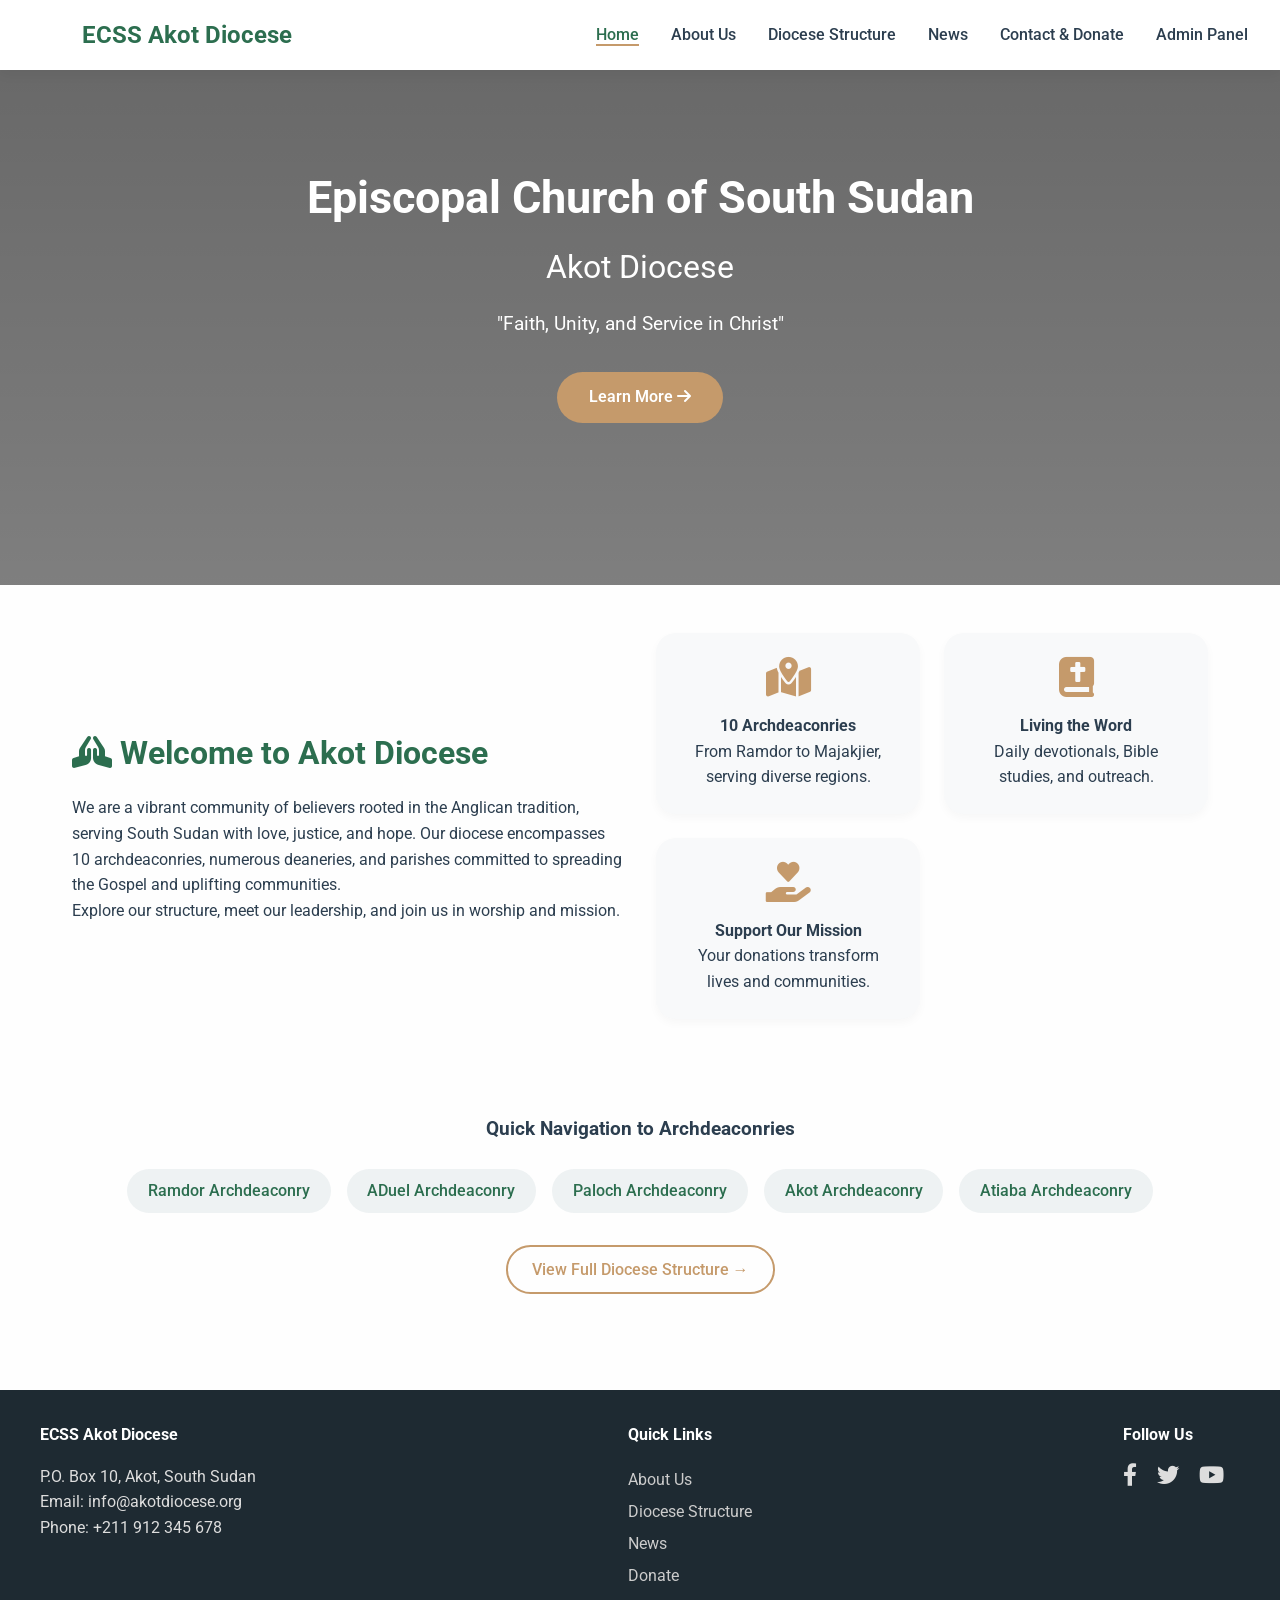
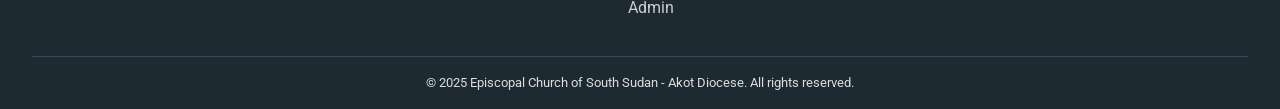
==== index.html @ 91377b18 "Add files via upload" ====
<!DOCTYPE html>
<html lang="en">
<head>
  <meta charset="UTF-8">
  <meta name="viewport" content="width=device-width, initial-scale=1.0">
  <title>ECSS Akot Diocese - Home</title>
  <link href="https://fonts.googleapis.com/css2?family=Roboto:wght@300;400;500;700&display=swap" rel="stylesheet">
  <link rel="stylesheet" href="style.css">
  <link rel="stylesheet" href="https://cdnjs.cloudflare.com/ajax/libs/font-awesome/6.0.0-beta3/css/all.min.css">
</head>
<body>
  <header>
    <nav class="navbar">
      <div class="logo">
        <img class="img-logo" src="images/Akot Diocese logo design.png" alt=""> ECSS Akot Diocese
      </div>
      <ul class="nav-links" id="navLinks">
        <li><a href="index.html" class="active">Home</a></li>
        <li><a href="about.html">About Us</a></li>
        <li><a href="structure.html">Diocese Structure</a></li>
        <li><a href="news.html">News</a></li>
        <li><a href="contact.html">Contact & Donate</a></li>
        <li><a href="admin.html">Admin Panel</a></li>
      </ul>
      <div class="burger" id="burger">
        <i class="fas fa-bars"></i>
      </div>
    </nav>
  </header>

  <main>
    <section class="hero">
      <div class="hero-overlay"></div>
      <div class="hero-content">
        <h1>Episcopal Church of South Sudan</h1>
        <h2>Akot Diocese</h2>
        <p>"Faith, Unity, and Service in Christ"</p>
        <a href="about.html" class="btn-primary">Learn More <i class="fas fa-arrow-right"></i></a>
      </div>
    </section>

    <section class="container welcome-section">
      <div class="welcome-text">
        <h3><i class="fas fa-hands-praying"></i> Welcome to Akot Diocese</h3>
        <p>We are a vibrant community of believers rooted in the Anglican tradition, 
          serving South Sudan with love, justice, and hope. Our diocese encompasses 10 
          archdeaconries, numerous deaneries, and parishes committed to spreading the Gospel and 
          uplifting communities.</p>
        <p>Explore our structure, meet our leadership, and join us in worship and mission.</p>
      </div>
      <div class="highlights-grid">
        <div class="highlight-card">
          <i class="fas fa-map-marked-alt"></i>
          <h4>10 Archdeaconries</h4>
          <p>From Ramdor to Majakjier, serving diverse regions.</p>
        </div>
        <div class="highlight-card">
          <i class="fas fa-bible"></i>
          <h4>Living the Word</h4>
          <p>Daily devotionals, Bible studies, and outreach.</p>
        </div>
        <div class="highlight-card">
          <i class="fas fa-hand-holding-heart"></i>
          <h4>Support Our Mission</h4>
          <p>Your donations transform lives and communities.</p>
        </div>
      </div>
    </section>

    <section class="container quick-nav">
      <h3>Quick Navigation to Archdeaconries</h3>
      <div class="arch-cards">
        <a href="archdeaconry.html?name=Ramdor" class="arch-link">Ramdor Archdeaconry</a>
        <a href="archdeaconry.html?name=ADual" class="arch-link">ADuel Archdeaconry</a>
        <a href="archdeaconry.html?name=Paloch" class="arch-link">Paloch Archdeaconry</a>
        <a href="archdeaconry.html?name=Akot" class="arch-link">Akot Archdeaconry</a>
        <a href="archdeaconry.html?name=Atiaba" class="arch-link">Atiaba Archdeaconry</a>
      </div>
      <div class="view-all">
        <a href="structure.html" class="btn-outline">View Full Diocese Structure →</a>
      </div>
    </section>
  </main>

  <footer>
    <div class="footer-content">
      <div class="footer-col">
        <h4>ECSS Akot Diocese</h4>
        <p>P.O. Box 10, Akot, South Sudan<br>Email: info@akotdiocese.org<br>Phone: +211 912 345 678</p>
      </div>
      <div class="footer-col">
        <h4>Quick Links</h4>
        <ul>
          <li><a href="about.html">About Us</a></li>
          <li><a href="structure.html">Diocese Structure</a></li>
          <li><a href="news.html">News</a></li>
          <li><a href="contact.html">Donate</a></li>
          <li><a href="admin.html">Admin</a></li>
        </ul>
      </div>
      <div class="footer-col">
        <h4>Follow Us</h4>
        <div class="social-icons">
          <i class="fab fa-facebook-f"></i>
          <i class="fab fa-twitter"></i>
          <i class="fab fa-youtube"></i>
        </div>
      </div>
    </div>
    <div class="footer-bottom">
      <p>&copy; 2025 Episcopal Church of South Sudan - Akot Diocese. All rights reserved.</p>
    </div>
  </footer>

  <script src="script.js"></script>
</body>
</html>
---- style.css ----
* {
  margin: 0;
  padding: 0;
  box-sizing: border-box;
}

body {
  font-family: 'Roboto', Arial, sans-serif;
  background-color: #fefefe;
  color: #2c3e4f;
  line-height: 1.6;
}
.background-image {
  background-repeat: no-repeat;
  background-size: cover;
  background-position: center;
  min-height: 65vh;
  display: flex;
  align-items: center;
  justify-content: center;
  margin-top: 40px;
}
/* Navbar */
.navbar {
  display: flex;
  justify-content: space-between;
  align-items: center;
  background: #ffffff;
  padding: 1rem 2rem;
  box-shadow: 0 4px 12px rgba(0,0,0,0.05);
  position: fixed;
  top: 0;
  right: 0;
  left: 0;
  z-index: 100;
}

.logo {
  font-size: 1.5rem;
  font-weight: 700;
  color: #2c6e4f;
}
.img-logo{
  width: 50px;
  margin-bottom: 0;

}

.logo {
  display: flex;
  justify-content: center;
  align-items: center;
  margin-right: 8px;
  margin-bottom: 0;
}

.nav-links {
  display: flex;
  list-style: none;
  gap: 2rem;
}

.nav-links a {
  text-decoration: none;
  color: #2c3e4f;
  font-weight: 500;
  transition: 0.3s;
}

.nav-links a:hover, .nav-links a.active {
  color: #2c6e4f;
  border-bottom: 2px solid #c59a6b;
}

.burger {
  display: none;
  font-size: 1.8rem;
  cursor: pointer;
}

/* Hero */
.hero {
  background: linear-gradient(rgba(0,0,0,0.6), rgba(0,0,0,0.5)), url('images/Prayer.jpg') center/cover no-repeat;
  min-height: 65vh;
  display: flex;
  align-items: center;
  justify-content: center;
  text-align: center;
  color: white;
  position: relative;
}

.hero-content h1 {
  font-size: 2.8rem;
  margin-bottom: 0.5rem;
}

.hero-content h2 {
  font-size: 2rem;
  font-weight: 400;
  margin-bottom: 1rem;
}

.hero-content p {
  font-size: 1.2rem;
  margin-bottom: 2rem;
}

.btn-primary {
  background: #c59a6b;
  color: white;
  padding: 0.8rem 2rem;
  border-radius: 40px;
  text-decoration: none;
  font-weight: 600;
  transition: 0.3s;
  display: inline-block;
}

.btn-primary:hover {
  background: #2c6e4f;
  transform: translateY(-3px);
}

.btn-outline {
  border: 2px solid #c59a6b;
  background: transparent;
  padding: 0.6rem 1.5rem;
  border-radius: 40px;
  text-decoration: none;
  color: #c59a6b;
  font-weight: 500;
  transition: 0.3s;
  display: inline-block;
  cursor: pointer;
}

.btn-outline:hover {
  background: #c59a6b;
  color: white;
}

/* Container */
.container {
  max-width: 1200px;
  margin: 0 auto;
  padding: 3rem 2rem;
}

.subtitle {
  color: #666;
  margin-bottom: 2rem;
  text-align: center;
}

/* Welcome Section */
.welcome-section {
  display: grid;
  grid-template-columns: 1fr 1fr;
  gap: 2rem;
  align-items: center;
}

.welcome-text h3 {
  font-size: 2rem;
  margin-bottom: 1rem;
  color: #2c6e4f;
}

.highlights-grid {
  display: grid;
  grid-template-columns: repeat(auto-fit, minmax(200px,1fr));
  gap: 1.5rem;
}

.highlight-card {
  background: #f8f9fa;
  padding: 1.5rem;
  border-radius: 20px;
  text-align: center;
  transition: 0.2s;
  box-shadow: 0 4px 10px rgba(0,0,0,0.03);
}

.highlight-card i {
  font-size: 2.5rem;
  color: #c59a6b;
  margin-bottom: 1rem;
}

/* Quick Navigation */
.quick-nav h3 {
  text-align: center;
  margin-bottom: 1.5rem;
}

.arch-cards {
  display: flex;
  flex-wrap: wrap;
  gap: 1rem;
  justify-content: center;
}

.arch-link {
  background: #eef2f3;
  padding: 0.6rem 1.3rem;
  border-radius: 50px;
  text-decoration: none;
  color: #2c6e4f;
  font-weight: 500;
  transition: 0.2s;
}

.arch-link:hover {
  background: #c59a6b;
  color: white;
}

.view-all {
  text-align: center;
  margin-top: 2rem;
}

/* Structure Grid */
.structure-grid {
  display: grid;
  grid-template-columns: repeat(auto-fill, minmax(280px,1fr));
  gap: 2rem;
  margin-top: 2rem;
}

.card {
  background: white;
  border-radius: 20px;
  padding: 1.5rem;
  box-shadow: 0 8px 20px rgba(0,0,0,0.05);
  transition: transform 0.2s, box-shadow 0.2s;
  text-decoration: none;
  color: inherit;
  display: block;
}

.card:hover {
  transform: translateY(-5px);
  box-shadow: 0 15px 30px rgba(0,0,0,0.1);
}

.card h4 {
  font-size: 1.4rem;
  margin-bottom: 0.5rem;
  color: #2c6e4f;
}

.card i {
  margin-top: 1rem;
  color: #c59a6b;
}

/* About Page */
.about-section {
  margin-bottom: 3rem;
}

.about-section h2 {
  margin-bottom: 1.5rem;
  color: #2c6e4f;
  border-bottom: 2px solid #c59a6b;
  display: inline-block;
  padding-bottom: 0.5rem;
}

.bishop-card {
  display: flex;
  gap: 1.5rem;
  background: #f8f9fa;
  padding: 1.5rem;
  border-radius: 20px;
  margin-bottom: 1rem;
  align-items: center;
}

.bishop-card.current {
  background: #eef2f3;
  border-left: 4px solid #c59a6b;
}

.bishop-img {
  width: 100px;
  height: 100px;
  border-radius: 50%;
  object-fit: cover;
}

.leadership-grid {
  display: grid;
  grid-template-columns: repeat(auto-fit, minmax(200px,1fr));
  gap: 1.5rem;
  margin-top: 1rem;
}

.leader-card {
  text-align: center;
  padding: 1.5rem;
  background: #f8f9fa;
  border-radius: 20px;
}

.leader-card i {
  font-size: 2rem;
  color: #c59a6b;
  margin-bottom: 0.5rem;
}

/* Archdeaconry Detail */
.archdeaconry-detail, .parish-info {
  margin-top: 2rem;
}

.leadership-card {
  display: flex;
  gap: 2rem;
  background: #f8f9fa;
  padding: 2rem;
  border-radius: 20px;
  margin-bottom: 2rem;
  align-items: center;
}

.leader-img-large {
  width: 150px;
  height: 150px;
  border-radius: 50%;
  object-fit: cover;
}

.leadership-info h2 {
  margin-bottom: 1rem;
}

.leadership-row {
  display: flex;
  flex-wrap: wrap;
  gap: 1.5rem;
  margin-top: 1rem;
}

.leadership-row div {
  display: flex;
  align-items: center;
  gap: 0.5rem;
}

.theme-verse {
  display: grid;
  grid-template-columns: 1fr 1fr;
  gap: 2rem;
  margin: 2rem 0;
}

.theme-box, .verse-box {
  padding: 1.5rem;
  border-radius: 20px;
  text-align: center;
}

.theme-box {
  background: #eef2f3;
}

.verse-box {
  background: #f8f9fa;
  border-left: 4px solid #c59a6b;
}

.theme-box i, .verse-box i {
  font-size: 2rem;
  color: #c59a6b;
  margin-bottom: 1rem;
}

.breadcrumb {
  margin-bottom: 2rem;
}

.breadcrumb a {
  color: #c59a6b;
  text-decoration: none;
}

/* News Section */
.news-grid {
  display: grid;
  grid-template-columns: repeat(auto-fill, minmax(350px, 1fr));
  gap: 2rem;
  margin: 2rem 0;
}

.news-card {
  background: white;
  border-radius: 16px;
  overflow: hidden;
  box-shadow: 0 4px 12px rgba(0,0,0,0.08);
  transition: all 0.3s ease;
  position: relative;
}

.news-card img {
  width: 100%;
  height: 200px;
  object-fit: cover;
}

.news-content {
  padding: 1.5rem;
  position: relative;
}

.news-date {
  color: #c59a6b;
  font-size: 0.85rem;
  font-weight: 500;
}

.news-content h3 {
  margin: 0.5rem 0;
  color: #2c6e4f;
}

.news-hover-preview {
  max-height: 0;
  overflow: hidden;
  transition: max-height 0.4s ease;
  background: #f8f9fa;
  padding: 0 1rem;
  margin: 0.5rem 0;
  border-radius: 8px;
  color: #555;
  font-size: 0.9rem;
}

.hover-news:hover {
  transform: translateY(-5px);
  box-shadow: 0 12px 24px rgba(0,0,0,0.15);
}

.hover-news:hover .news-hover-preview {
  max-height: 100px;
  padding: 0.8rem 1rem;
}

.read-more {
  display: inline-block;
  margin-top: 1rem;
  color: #c59a6b;
  text-decoration: none;
  font-weight: 500;
}

.read-more:hover {
  text-decoration: underline;
}

.featured-news {
  margin-bottom: 3rem;
}

.newsletter-signup {
  background: linear-gradient(135deg, #2c6e4f, #1e4a35);
  color: white;
  padding: 3rem;
  border-radius: 20px;
  text-align: center;
  margin-top: 3rem;
}

.newsletter-signup h3 {
  margin-bottom: 0.5rem;
}

.newsletter-signup form {
  display: flex;
  gap: 1rem;
  justify-content: center;
  margin-top: 1.5rem;
}

.newsletter-signup input {
  padding: 0.8rem 1.5rem;
  border: none;
  border-radius: 40px;
  width: 300px;
  font-size: 1rem;
}

.newsletter-signup button {
  background: #c59a6b;
  color: white;
  border: none;
  padding: 0.8rem 2rem;
  border-radius: 40px;
  cursor: pointer;
  font-weight: 600;
}

/* Contact Page */
.contact-grid {
  display: grid;
  grid-template-columns: 1fr 2fr;
  gap: 2rem;
  margin-top: 2rem;
}

.contact-info {
  background: #f8f9fa;
  padding: 2rem;
  border-radius: 20px;
}

.contact-info h3 {
  color: #2c6e4f;
  margin: 1rem 0 0.5rem;
}

.contact-info h3:first-child {
  margin-top: 0;
}

.forms-container {
  display: grid;
  gap: 2rem;
grid-template-columns: 1fr 1fr;
}

.form-card {
  
  background: white;
  padding: 2rem;
  border-radius: 20px;
  box-shadow: 0 4px 12px rgba(0,0,0,0.08);
}

.form-card h3 {
  color: #2c6e4f;
  margin-bottom: 1.5rem;
}

.form-group {
  margin-bottom: 1rem;
}

.form-group label {
  display: block;
  margin-bottom: 0.4rem;
  font-weight: 500;
}

.form-group input, .form-group textarea, .form-group select {
  width: 100%;
  padding: 0.8rem;
  border: 1px solid #ddd;
  border-radius: 12px;
  font-family: inherit;
  font-size: 1rem;
}

.form-group input:focus, .form-group textarea:focus {
  outline: none;
  border-color: #c59a6b;
}

button {
  background: #2c6e4f;
  color: white;
  border: none;
  padding: 0.8rem 2rem;
  border-radius: 40px;
  font-weight: 600;
  cursor: pointer;
  transition: 0.2s;
}

button:hover {
  background: #1f4f38;
}

/* Admin Page */
.admin-actions {
  display: flex;
  gap: 1rem;
  justify-content: flex-end;
  margin-bottom: 2rem;
}

.admin-section {
  margin-bottom: 3rem;
}

.admin-section h2 {
  margin-bottom: 1rem;
  color: #2c6e4f;
}

.table-container {
  overflow-x: auto;
}

.admin-table {
  width: 100%;
  border-collapse: collapse;
  background: white;
  border-radius: 16px;
  overflow: hidden;
  box-shadow: 0 2px 8px rgba(0,0,0,0.05);
}

.admin-table th, .admin-table td {
  padding: 1rem;
  text-align: left;
  border-bottom: 1px solid #eee;
}

.admin-table th {
   background: #f8f9fa;
  font-weight: 600;
  color: #2c6e4f;
}

.admin-table tr:hover {
  background: #f8f9fa;
}

.no-data {
  text-align: center;
  color: #999;
  padding: 2rem;
}

.stats-grid {
  display: grid;
  grid-template-columns: repeat(auto-fit, minmax(200px, 1fr));
  gap: 1.5rem;
  margin-top: 1rem;
}

.stat-card {
  background: linear-gradient(135deg, #2c6e4f, #1e4a35);
  color: white;
  padding: 1.5rem;
  border-radius: 20px;
  text-align: center;
}

.stat-card i {
  font-size: 2rem;
  margin-bottom: 0.5rem;
}

.stat-card h3 {
  font-size: 2rem;
  margin: 0.5rem 0;
}

/* Footer */
footer {
  background: #1e2a32;
  color: #ddd;
  padding: 2rem 2rem 1rem;
  margin-top: 3rem;
}

.footer-content {
  display: flex;
  flex-wrap: wrap;
  justify-content: space-between;
  max-width: 1200px;
  margin: 0 auto;
  gap: 2rem;
}

.footer-col h4 {
  color: white;
  margin-bottom: 1rem;
}

.footer-col ul {
  list-style: none;
}

.footer-col a {
  color: #ccc;
  text-decoration: none;
  line-height: 2;
}

.footer-col a:hover {
  color: #c59a6b;
}

.social-icons i {
  font-size: 1.4rem;
  margin-right: 1rem;
  cursor: pointer;
  transition: 0.2s;
}

.social-icons i:hover {
  color: #c59a6b;
}

.footer-bottom {
  text-align: center;
  margin-top: 2rem;
  padding-top: 1rem;
  border-top: 1px solid #3a4a55;
  font-size: 0.8rem;
}

/* Responsive */
@media (max-width: 768px) {
  .nav-links {
    position: fixed;
    top: 70px;
    left: -100%;
    flex-direction: column;
    background: white;
    width: 100%;
    text-align: center;
    padding: 2rem;
    gap: 1.5rem;
    box-shadow: 0 10px 15px rgba(0,0,0,0.1);
    transition: 0.3s;
  }
  
  .nav-links.active {
    left: 0;
  }
  
  .burger {
    display: block;
  }
  
  .welcome-section {
    grid-template-columns: 1fr;
  }
  
  .hero-content h1 {
    font-size: 2rem;
  }
  
  .hero-content h2 {
    font-size: 1.5rem;
  }
  
  .contact-grid {
    grid-template-columns: 1fr;
  }
  
  .leadership-card {
    flex-direction: column;
    text-align: center;
  }
  
  .theme-verse {
    grid-template-columns: 1fr;
  }
  
  .newsletter-signup form {
    flex-direction: column;
    align-items: center;
  }
  
  .newsletter-signup input {
    width: 100%;
    max-width: 300px;
  }
  
  .structure-grid {
    grid-template-columns: 1fr;
  }
  
  .bishop-card {
    flex-direction: column;
    text-align: center;
  }
  
  .stats-grid {
    grid-template-columns: 1fr;
  }
  
  .admin-actions {
    justify-content: center;
  }
}

/* Additional Styles */
.link {
  color: #c59a6b;
  text-decoration: none;
  font-weight: 500;
}

.link:hover {
  text-decoration: underline;
}

/* Animations */
@keyframes fadeIn {
  from {
    opacity: 0;
    transform: translateY(20px);
  }
  to {
    opacity: 1;
    transform: translateY(0);
  }
}

.card, .news-card, .highlight-card {
  animation: fadeIn 0.5s ease-out;
}

/* Breadcrumb */
.breadcrumb {
  margin-bottom: 2rem;
  padding-bottom: 0.5rem;
  border-bottom: 1px solid #eee;
}

.breadcrumb a {
  color: #c59a6b;
  text-decoration: none;
  font-weight: 500;
}

.breadcrumb a:hover {
  text-decoration: underline;
}

/* Parish Info */
.parish-info {
  background: #f8f9fa;
  padding: 2rem;
  border-radius: 20px;
  margin-top: 2rem;
}

.parish-info h3 {
  color: #2c6e4f;
  margin: 1rem 0 0.5rem;
}

.parish-info h3:first-child {
  margin-top: 0;
}

.parish-info ul {
  margin-left: 1.5rem;
  margin-top: 0.5rem;
}

.parish-info li {
  margin-bottom: 0.5rem;
}

/* Scroll to Top Button */
.scroll-top {
  position: fixed;
  bottom: 30px;
  right: 30px;
  background: #c59a6b;
  color: white;
  width: 50px;
  height: 50px;
  border-radius: 50%;
  display: flex;
  align-items: center;
  justify-content: center;
  cursor: pointer;
  opacity: 0;
  visibility: hidden;
  transition: all 0.3s;
  box-shadow: 0 2px 10px rgba(0,0,0,0.2);
  z-index: 999;
}

.scroll-top.show {
  opacity: 1;
  visibility: visible;
}

.scroll-top:hover {
  background: #2c6e4f;
  transform: translateY(-3px);
}

/* Loading State */
.loading {
  text-align: center;
  padding: 2rem;
  color: #c59a6b;
}

/* Success Messages */
.success-message {
  background: #d4edda;
  color: #155724;
  padding: 1rem;
  border-radius: 8px;
  margin-bottom: 1rem;
  display: none;
}

.success-message.show {
  display: block;
  animation: fadeIn 0.3s ease-out;
}

.error-message {
  background: #f8d7da;
  color: #721c24;
  padding: 1rem;
  border-radius: 8px;
  margin-bottom: 1rem;
  display: none;
}

.error-message.show {
  display: block;
  animation: fadeIn 0.3s ease-out;
}
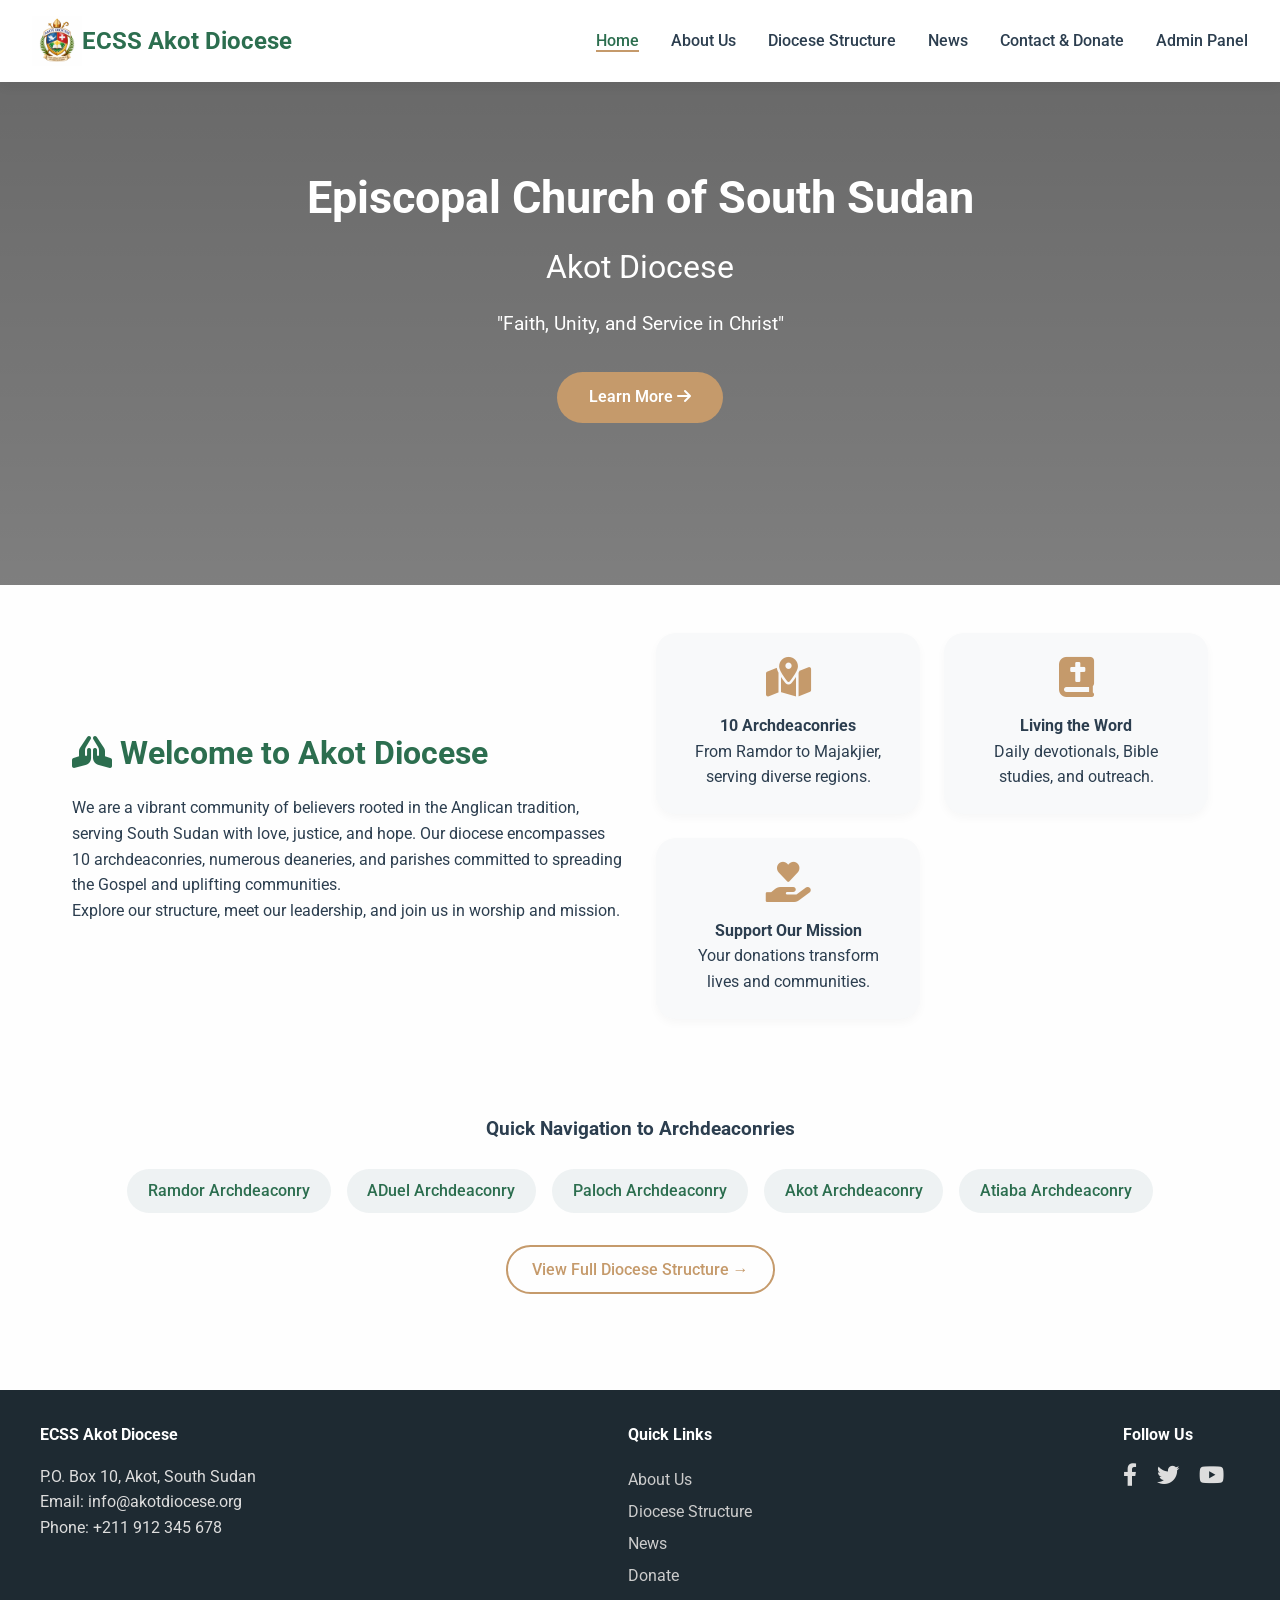
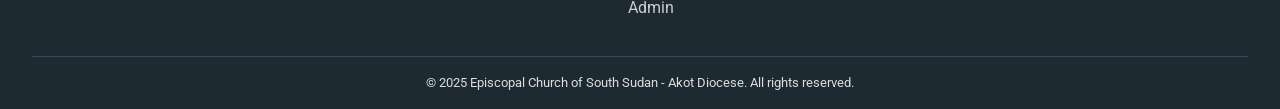
==== commit 9f14ebc1: "Update index.html" ====
--- a/index.html
+++ b/index.html
@@ -12,7 +12,7 @@
   <header>
     <nav class="navbar">
       <div class="logo">
-        <img class="img-logo" src="images/Akot Diocese logo design.png" alt=""> ECSS Akot Diocese
+        <img class="img-logo" src="Akot Diocese logo design.png" alt=""> ECSS Akot Diocese
       </div>
       <ul class="nav-links" id="navLinks">
         <li><a href="index.html" class="active">Home</a></li>
@@ -114,4 +114,4 @@
 
   <script src="script.js"></script>
 </body>
-</html>+</html>
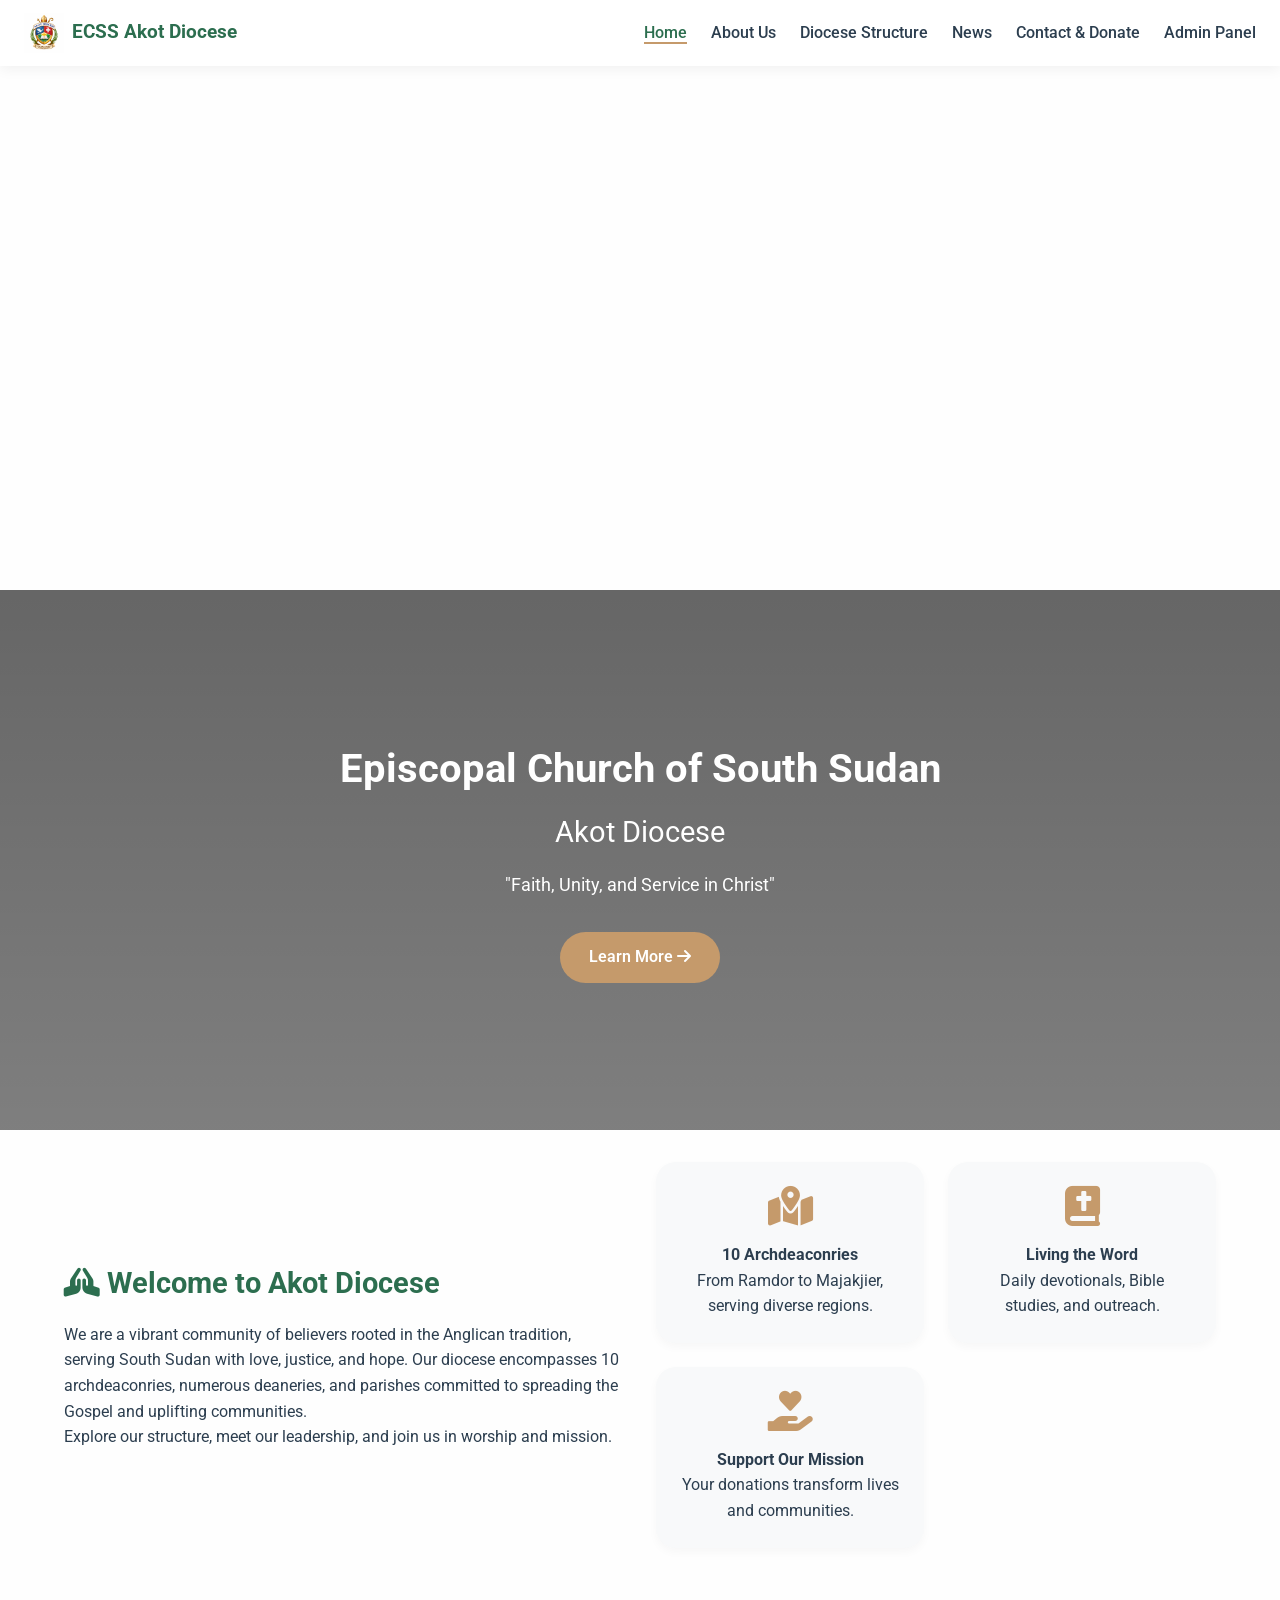
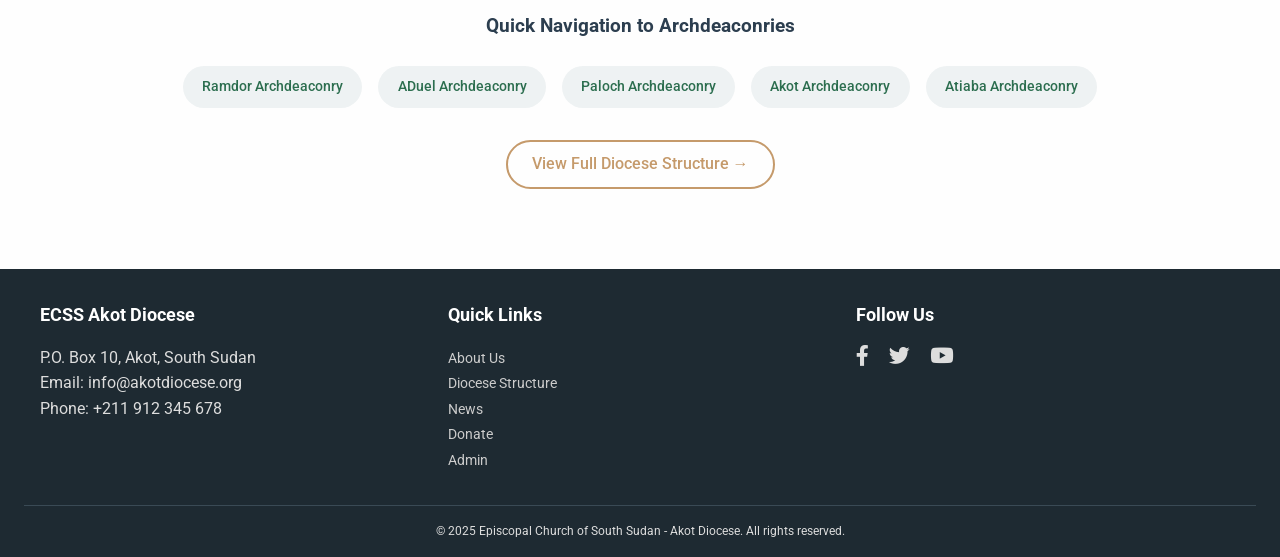
==== commit 996ac465: "Update index.html" ====
--- a/index.html
+++ b/index.html
@@ -27,7 +27,7 @@
       </div>
     </nav>
   </header>
-
+<div class="background-image" style="background-image: url('prayer.jpg');"></div>
   <main>
     <section class="hero">
       <div class="hero-overlay"></div>
--- a/style.css
+++ b/style.css
@@ -10,24 +10,40 @@
   color: #2c3e4f;
   line-height: 1.6;
 }
+
+/* NEW: Ensure all images are fully responsive by default */
+img {
+  max-width: 100%;
+  height: auto;
+  display: block;
+}
+
+/* FIXED: Background image - fully responsive */
 .background-image {
-  background-repeat: no-repeat;
+  width: 100%;
+  min-height: 50vh;
   background-size: cover;
   background-position: center;
-  min-height: 65vh;
+  background-repeat: no-repeat;
   display: flex;
   align-items: center;
   justify-content: center;
-  margin-top: 40px;
-}
+  margin-top: 70px; /* Account for fixed navbar */
+}
+
+/* Hide the img tag inside background-image - use CSS background instead */
+.background-image img {
+  display: none;
+}
+
 /* Navbar */
 .navbar {
   display: flex;
   justify-content: space-between;
   align-items: center;
   background: #ffffff;
-  padding: 1rem 2rem;
-  box-shadow: 0 4px 12px rgba(0,0,0,0.05);
+  padding: 0.8rem 1.5rem;
+  box-shadow: 0 4px 12px rgba(0, 0, 0, 0.05);
   position: fixed;
   top: 0;
   right: 0;
@@ -36,28 +52,24 @@
 }
 
 .logo {
-  font-size: 1.5rem;
+  font-size: 1.2rem;
   font-weight: 700;
   color: #2c6e4f;
-}
-.img-logo{
-  width: 50px;
+  display: flex;
+  align-items: center;
+  gap: 8px;
+}
+
+.img-logo {
+  width: 40px;
+  height: auto;
   margin-bottom: 0;
-
-}
-
-.logo {
-  display: flex;
-  justify-content: center;
-  align-items: center;
-  margin-right: 8px;
-  margin-bottom: 0;
 }
 
 .nav-links {
   display: flex;
   list-style: none;
-  gap: 2rem;
+  gap: 1.5rem;
 }
 
 .nav-links a {
@@ -67,49 +79,54 @@
   transition: 0.3s;
 }
 
-.nav-links a:hover, .nav-links a.active {
+.nav-links a:hover,
+.nav-links a.active {
   color: #2c6e4f;
   border-bottom: 2px solid #c59a6b;
 }
 
 .burger {
   display: none;
-  font-size: 1.8rem;
+  font-size: 1.5rem;
   cursor: pointer;
-}
-
-/* Hero */
+  color: #2c6e4f;
+}
+
+/* Hero Section */
 .hero {
-  background: linear-gradient(rgba(0,0,0,0.6), rgba(0,0,0,0.5)), url('images/Prayer.jpg') center/cover no-repeat;
-  min-height: 65vh;
+  background: linear-gradient(rgba(0, 0, 0, 0.6), rgba(0, 0, 0, 0.5));
+  background-size: cover;
+  background-position: center;
+  min-height: 60vh;
   display: flex;
   align-items: center;
   justify-content: center;
   text-align: center;
   color: white;
-  position: relative;
+  margin-top: 70px;
+  padding: 2rem;
 }
 
 .hero-content h1 {
-  font-size: 2.8rem;
+  font-size: 2.5rem;
   margin-bottom: 0.5rem;
 }
 
 .hero-content h2 {
-  font-size: 2rem;
+  font-size: 1.8rem;
   font-weight: 400;
   margin-bottom: 1rem;
 }
 
 .hero-content p {
-  font-size: 1.2rem;
+  font-size: 1.1rem;
   margin-bottom: 2rem;
 }
 
 .btn-primary {
   background: #c59a6b;
   color: white;
-  padding: 0.8rem 2rem;
+  padding: 0.8rem 1.8rem;
   border-radius: 40px;
   text-decoration: none;
   font-weight: 600;
@@ -144,7 +161,7 @@
 .container {
   max-width: 1200px;
   margin: 0 auto;
-  padding: 3rem 2rem;
+  padding: 2rem 1.5rem;
 }
 
 .subtitle {
@@ -162,14 +179,14 @@
 }
 
 .welcome-text h3 {
-  font-size: 2rem;
+  font-size: 1.8rem;
   margin-bottom: 1rem;
   color: #2c6e4f;
 }
 
 .highlights-grid {
   display: grid;
-  grid-template-columns: repeat(auto-fit, minmax(200px,1fr));
+  grid-template-columns: repeat(auto-fit, minmax(200px, 1fr));
   gap: 1.5rem;
 }
 
@@ -179,7 +196,7 @@
   border-radius: 20px;
   text-align: center;
   transition: 0.2s;
-  box-shadow: 0 4px 10px rgba(0,0,0,0.03);
+  box-shadow: 0 4px 10px rgba(0, 0, 0, 0.03);
 }
 
 .highlight-card i {
@@ -203,12 +220,13 @@
 
 .arch-link {
   background: #eef2f3;
-  padding: 0.6rem 1.3rem;
+  padding: 0.6rem 1.2rem;
   border-radius: 50px;
   text-decoration: none;
   color: #2c6e4f;
   font-weight: 500;
   transition: 0.2s;
+  font-size: 0.9rem;
 }
 
 .arch-link:hover {
@@ -224,8 +242,8 @@
 /* Structure Grid */
 .structure-grid {
   display: grid;
-  grid-template-columns: repeat(auto-fill, minmax(280px,1fr));
-  gap: 2rem;
+  grid-template-columns: repeat(auto-fill, minmax(280px, 1fr));
+  gap: 1.5rem;
   margin-top: 2rem;
 }
 
@@ -233,7 +251,7 @@
   background: white;
   border-radius: 20px;
   padding: 1.5rem;
-  box-shadow: 0 8px 20px rgba(0,0,0,0.05);
+  box-shadow: 0 8px 20px rgba(0, 0, 0, 0.05);
   transition: transform 0.2s, box-shadow 0.2s;
   text-decoration: none;
   color: inherit;
@@ -242,11 +260,11 @@
 
 .card:hover {
   transform: translateY(-5px);
-  box-shadow: 0 15px 30px rgba(0,0,0,0.1);
+  box-shadow: 0 15px 30px rgba(0, 0, 0, 0.1);
 }
 
 .card h4 {
-  font-size: 1.4rem;
+  font-size: 1.3rem;
   margin-bottom: 0.5rem;
   color: #2c6e4f;
 }
@@ -267,6 +285,7 @@
   border-bottom: 2px solid #c59a6b;
   display: inline-block;
   padding-bottom: 0.5rem;
+  font-size: 1.5rem;
 }
 
 .bishop-card {
@@ -277,6 +296,7 @@
   border-radius: 20px;
   margin-bottom: 1rem;
   align-items: center;
+  flex-wrap: wrap;
 }
 
 .bishop-card.current {
@@ -289,11 +309,12 @@
   height: 100px;
   border-radius: 50%;
   object-fit: cover;
+  flex-shrink: 0;
 }
 
 .leadership-grid {
   display: grid;
-  grid-template-columns: repeat(auto-fit, minmax(200px,1fr));
+  grid-template-columns: repeat(auto-fit, minmax(180px, 1fr));
   gap: 1.5rem;
   margin-top: 1rem;
 }
@@ -312,7 +333,8 @@
 }
 
 /* Archdeaconry Detail */
-.archdeaconry-detail, .parish-info {
+.archdeaconry-detail,
+.parish-info {
   margin-top: 2rem;
 }
 
@@ -320,27 +342,30 @@
   display: flex;
   gap: 2rem;
   background: #f8f9fa;
-  padding: 2rem;
+  padding: 1.5rem;
   border-radius: 20px;
   margin-bottom: 2rem;
   align-items: center;
+  flex-wrap: wrap;
 }
 
 .leader-img-large {
-  width: 150px;
-  height: 150px;
+  width: 120px;
+  height: 120px;
   border-radius: 50%;
   object-fit: cover;
+  flex-shrink: 0;
 }
 
 .leadership-info h2 {
   margin-bottom: 1rem;
+  font-size: 1.4rem;
 }
 
 .leadership-row {
   display: flex;
   flex-wrap: wrap;
-  gap: 1.5rem;
+  gap: 1rem;
   margin-top: 1rem;
 }
 
@@ -348,16 +373,18 @@
   display: flex;
   align-items: center;
   gap: 0.5rem;
+  font-size: 0.9rem;
 }
 
 .theme-verse {
   display: grid;
   grid-template-columns: 1fr 1fr;
-  gap: 2rem;
+  gap: 1.5rem;
   margin: 2rem 0;
 }
 
-.theme-box, .verse-box {
+.theme-box,
+.verse-box {
   padding: 1.5rem;
   border-radius: 20px;
   text-align: center;
@@ -372,14 +399,16 @@
   border-left: 4px solid #c59a6b;
 }
 
-.theme-box i, .verse-box i {
+.theme-box i,
+.verse-box i {
   font-size: 2rem;
   color: #c59a6b;
   margin-bottom: 1rem;
 }
 
 .breadcrumb {
-  margin-bottom: 2rem;
+  margin-bottom: 1.5rem;
+  font-size: 0.9rem;
 }
 
 .breadcrumb a {
@@ -390,8 +419,8 @@
 /* News Section */
 .news-grid {
   display: grid;
-  grid-template-columns: repeat(auto-fill, minmax(350px, 1fr));
-  gap: 2rem;
+  grid-template-columns: repeat(auto-fill, minmax(300px, 1fr));
+  gap: 1.5rem;
   margin: 2rem 0;
 }
 
@@ -399,9 +428,8 @@
   background: white;
   border-radius: 16px;
   overflow: hidden;
-  box-shadow: 0 4px 12px rgba(0,0,0,0.08);
+  box-shadow: 0 4px 12px rgba(0, 0, 0, 0.08);
   transition: all 0.3s ease;
-  position: relative;
 }
 
 .news-card img {
@@ -411,19 +439,19 @@
 }
 
 .news-content {
-  padding: 1.5rem;
-  position: relative;
+  padding: 1.2rem;
 }
 
 .news-date {
   color: #c59a6b;
-  font-size: 0.85rem;
+  font-size: 0.8rem;
   font-weight: 500;
 }
 
 .news-content h3 {
   margin: 0.5rem 0;
   color: #2c6e4f;
+  font-size: 1.2rem;
 }
 
 .news-hover-preview {
@@ -435,12 +463,12 @@
   margin: 0.5rem 0;
   border-radius: 8px;
   color: #555;
-  font-size: 0.9rem;
+  font-size: 0.85rem;
 }
 
 .hover-news:hover {
   transform: translateY(-5px);
-  box-shadow: 0 12px 24px rgba(0,0,0,0.15);
+  box-shadow: 0 12px 24px rgba(0, 0, 0, 0.15);
 }
 
 .hover-news:hover .news-hover-preview {
@@ -450,10 +478,11 @@
 
 .read-more {
   display: inline-block;
-  margin-top: 1rem;
+  margin-top: 0.8rem;
   color: #c59a6b;
   text-decoration: none;
   font-weight: 500;
+  font-size: 0.9rem;
 }
 
 .read-more:hover {
@@ -461,20 +490,22 @@
 }
 
 .featured-news {
-  margin-bottom: 3rem;
-}
-
+  margin-bottom: 2rem;
+}
+
+/* Newsletter */
 .newsletter-signup {
   background: linear-gradient(135deg, #2c6e4f, #1e4a35);
   color: white;
-  padding: 3rem;
+  padding: 2rem 1.5rem;
   border-radius: 20px;
   text-align: center;
-  margin-top: 3rem;
+  margin-top: 2rem;
 }
 
 .newsletter-signup h3 {
   margin-bottom: 0.5rem;
+  font-size: 1.4rem;
 }
 
 .newsletter-signup form {
@@ -482,13 +513,15 @@
   gap: 1rem;
   justify-content: center;
   margin-top: 1.5rem;
+  flex-wrap: wrap;
 }
 
 .newsletter-signup input {
-  padding: 0.8rem 1.5rem;
+  padding: 0.8rem 1.2rem;
   border: none;
   border-radius: 40px;
-  width: 300px;
+  width: 280px;
+  max-width: 100%;
   font-size: 1rem;
 }
 
@@ -496,7 +529,7 @@
   background: #c59a6b;
   color: white;
   border: none;
-  padding: 0.8rem 2rem;
+  padding: 0.8rem 1.8rem;
   border-radius: 40px;
   cursor: pointer;
   font-weight: 600;
@@ -512,13 +545,14 @@
 
 .contact-info {
   background: #f8f9fa;
-  padding: 2rem;
+  padding: 1.5rem;
   border-radius: 20px;
 }
 
 .contact-info h3 {
   color: #2c6e4f;
   margin: 1rem 0 0.5rem;
+  font-size: 1.2rem;
 }
 
 .contact-info h3:first-child {
@@ -527,21 +561,21 @@
 
 .forms-container {
   display: grid;
-  gap: 2rem;
-grid-template-columns: 1fr 1fr;
+  gap: 1.5rem;
+  grid-template-columns: 1fr 1fr;
 }
 
 .form-card {
-  
   background: white;
-  padding: 2rem;
+  padding: 1.5rem;
   border-radius: 20px;
-  box-shadow: 0 4px 12px rgba(0,0,0,0.08);
+  box-shadow: 0 4px 12px rgba(0, 0, 0, 0.08);
 }
 
 .form-card h3 {
   color: #2c6e4f;
-  margin-bottom: 1.5rem;
+  margin-bottom: 1.2rem;
+  font-size: 1.2rem;
 }
 
 .form-group {
@@ -552,18 +586,22 @@
   display: block;
   margin-bottom: 0.4rem;
   font-weight: 500;
-}
-
-.form-group input, .form-group textarea, .form-group select {
+  font-size: 0.9rem;
+}
+
+.form-group input,
+.form-group textarea,
+.form-group select {
   width: 100%;
-  padding: 0.8rem;
+  padding: 0.7rem;
   border: 1px solid #ddd;
   border-radius: 12px;
   font-family: inherit;
-  font-size: 1rem;
-}
-
-.form-group input:focus, .form-group textarea:focus {
+  font-size: 0.95rem;
+}
+
+.form-group input:focus,
+.form-group textarea:focus {
   outline: none;
   border-color: #c59a6b;
 }
@@ -572,11 +610,12 @@
   background: #2c6e4f;
   color: white;
   border: none;
-  padding: 0.8rem 2rem;
+  padding: 0.7rem 1.5rem;
   border-radius: 40px;
   font-weight: 600;
   cursor: pointer;
   transition: 0.2s;
+  font-size: 0.95rem;
 }
 
 button:hover {
@@ -589,19 +628,22 @@
   gap: 1rem;
   justify-content: flex-end;
   margin-bottom: 2rem;
+  flex-wrap: wrap;
 }
 
 .admin-section {
-  margin-bottom: 3rem;
+  margin-bottom: 2rem;
 }
 
 .admin-section h2 {
   margin-bottom: 1rem;
   color: #2c6e4f;
+  font-size: 1.4rem;
 }
 
 .table-container {
   overflow-x: auto;
+  -webkit-overflow-scrolling: touch;
 }
 
 .admin-table {
@@ -610,17 +652,20 @@
   background: white;
   border-radius: 16px;
   overflow: hidden;
-  box-shadow: 0 2px 8px rgba(0,0,0,0.05);
-}
-
-.admin-table th, .admin-table td {
-  padding: 1rem;
+  box-shadow: 0 2px 8px rgba(0, 0, 0, 0.05);
+  min-width: 600px;
+}
+
+.admin-table th,
+.admin-table td {
+  padding: 0.8rem;
   text-align: left;
   border-bottom: 1px solid #eee;
+  font-size: 0.85rem;
 }
 
 .admin-table th {
-   background: #f8f9fa;
+  background: #f8f9fa;
   font-weight: 600;
   color: #2c6e4f;
 }
@@ -637,7 +682,7 @@
 
 .stats-grid {
   display: grid;
-  grid-template-columns: repeat(auto-fit, minmax(200px, 1fr));
+  grid-template-columns: repeat(auto-fit, minmax(180px, 1fr));
   gap: 1.5rem;
   margin-top: 1rem;
 }
@@ -645,18 +690,18 @@
 .stat-card {
   background: linear-gradient(135deg, #2c6e4f, #1e4a35);
   color: white;
-  padding: 1.5rem;
+  padding: 1.2rem;
   border-radius: 20px;
   text-align: center;
 }
 
 .stat-card i {
-  font-size: 2rem;
+  font-size: 1.8rem;
   margin-bottom: 0.5rem;
 }
 
 .stat-card h3 {
-  font-size: 2rem;
+  font-size: 1.8rem;
   margin: 0.5rem 0;
 }
 
@@ -664,7 +709,7 @@
 footer {
   background: #1e2a32;
   color: #ddd;
-  padding: 2rem 2rem 1rem;
+  padding: 2rem 1.5rem 1rem;
   margin-top: 3rem;
 }
 
@@ -674,12 +719,18 @@
   justify-content: space-between;
   max-width: 1200px;
   margin: 0 auto;
-  gap: 2rem;
+  gap: 1.5rem;
+}
+
+.footer-col {
+  flex: 1;
+  min-width: 180px;
 }
 
 .footer-col h4 {
   color: white;
   margin-bottom: 1rem;
+  font-size: 1.1rem;
 }
 
 .footer-col ul {
@@ -689,7 +740,8 @@
 .footer-col a {
   color: #ccc;
   text-decoration: none;
-  line-height: 2;
+  line-height: 1.8;
+  font-size: 0.85rem;
 }
 
 .footer-col a:hover {
@@ -697,7 +749,7 @@
 }
 
 .social-icons i {
-  font-size: 1.4rem;
+  font-size: 1.3rem;
   margin-right: 1rem;
   cursor: pointer;
   transition: 0.2s;
@@ -712,11 +764,71 @@
   margin-top: 2rem;
   padding-top: 1rem;
   border-top: 1px solid #3a4a55;
-  font-size: 0.8rem;
-}
-
-/* Responsive */
+  font-size: 0.75rem;
+}
+
+/* Scroll to Top Button */
+.scroll-top {
+  position: fixed;
+  bottom: 20px;
+  right: 20px;
+  background: #c59a6b;
+  color: white;
+  width: 45px;
+  height: 45px;
+  border-radius: 50%;
+  display: flex;
+  align-items: center;
+  justify-content: center;
+  cursor: pointer;
+  opacity: 0;
+  visibility: hidden;
+  transition: all 0.3s;
+  box-shadow: 0 2px 10px rgba(0, 0, 0, 0.2);
+  z-index: 999;
+}
+
+.scroll-top.show {
+  opacity: 1;
+  visibility: visible;
+}
+
+.scroll-top:hover {
+  background: #2c6e4f;
+  transform: translateY(-3px);
+}
+
+/* ============================================ */
+/* RESPONSIVE MEDIA QUERIES */
+/* ============================================ */
+
+/* Tablet and smaller */
+@media (max-width: 992px) {
+  .container {
+    padding: 2rem 1.2rem;
+  }
+
+  .contact-grid {
+    grid-template-columns: 1fr;
+  }
+
+  .forms-container {
+    grid-template-columns: 1fr;
+  }
+
+  .theme-verse {
+    grid-template-columns: 1fr;
+  }
+
+  /* Background image responsive */
+  .background-image {
+    min-height: 40vh;
+  }
+}
+
+/* Mobile Landscape and Portrait */
 @media (max-width: 768px) {
+  /* Navbar */
   .nav-links {
     position: fixed;
     top: 70px;
@@ -725,82 +837,194 @@
     background: white;
     width: 100%;
     text-align: center;
-    padding: 2rem;
-    gap: 1.5rem;
-    box-shadow: 0 10px 15px rgba(0,0,0,0.1);
-    transition: 0.3s;
-  }
-  
+    padding: 1.5rem;
+    gap: 1rem;
+    box-shadow: 0 10px 15px rgba(0, 0, 0, 0.1);
+    transition: left 0.3s ease;
+    z-index: 99;
+  }
+
   .nav-links.active {
     left: 0;
   }
-  
+
   .burger {
     display: block;
   }
-  
+
+  /* Hero */
+  .hero {
+    min-height: 50vh;
+    margin-top: 65px;
+  }
+
+  .hero-content h1 {
+    font-size: 1.8rem;
+  }
+
+  .hero-content h2 {
+    font-size: 1.3rem;
+  }
+
+  .hero-content p {
+    font-size: 1rem;
+  }
+
+  /* Welcome Section */
   .welcome-section {
     grid-template-columns: 1fr;
-  }
-  
-  .hero-content h1 {
-    font-size: 2rem;
-  }
-  
-  .hero-content h2 {
+    gap: 1.5rem;
+  }
+
+  .welcome-text h3 {
     font-size: 1.5rem;
   }
-  
-  .contact-grid {
+
+  /* Structure Grid */
+  .structure-grid {
     grid-template-columns: 1fr;
   }
-  
+
+  /* Bishop Card */
+  .bishop-card {
+    flex-direction: column;
+    text-align: center;
+  }
+
+  .bishop-img {
+    width: 120px;
+    height: 120px;
+  }
+
+  /* Leadership Card */
   .leadership-card {
     flex-direction: column;
     text-align: center;
   }
-  
-  .theme-verse {
-    grid-template-columns: 1fr;
-  }
-  
+
+  .leader-img-large {
+    width: 130px;
+    height: 130px;
+  }
+
+  .leadership-row {
+    justify-content: center;
+  }
+
+  /* Newsletter */
   .newsletter-signup form {
     flex-direction: column;
     align-items: center;
   }
-  
+
   .newsletter-signup input {
     width: 100%;
     max-width: 300px;
   }
-  
-  .structure-grid {
+
+  /* Admin Stats */
+  .stats-grid {
     grid-template-columns: 1fr;
   }
-  
-  .bishop-card {
+
+  .admin-actions {
+    justify-content: center;
+  }
+
+  /* Footer */
+  .footer-content {
     flex-direction: column;
     text-align: center;
-  }
-  
-  .stats-grid {
-    grid-template-columns: 1fr;
-  }
-  
-  .admin-actions {
-    justify-content: center;
-  }
-}
-
-/* Additional Styles */
-.link {
-  color: #c59a6b;
-  text-decoration: none;
-  font-weight: 500;
-}
-
-.link:hover {
-  text-decoration: underline;
+    gap: 1.5rem;
+  }
+
+  .social-icons {
+    margin-top: 0.5rem;
+  }
+
+  /* Background image responsive */
+  .background-image {
+    min-height: 35vh;
+    margin-top: 65px;
+  }
+}
+
+/* Small Mobile (below 480px) */
+@media (max-width: 480px) {
+  .container {
+    padding: 1.5rem 1rem;
+  }
+
+  .hero-content h1 {
+    font-size: 1.5rem;
+  }
+
+  .hero-content h2 {
+    font-size: 1.1rem;
+  }
+
+  .btn-primary,
+  .btn-outline {
+    padding: 0.6rem 1.2rem;
+    font-size: 0.85rem;
+  }
+
+  .about-section h2 {
+    font-size: 1.3rem;
+  }
+
+  .card h4 {
+    font-size: 1.2rem;
+  }
+
+  .news-card img {
+    height: 180px;
+  }
+
+  .news-content h3 {
+    font-size: 1.1rem;
+  }
+
+  .stat-card h3 {
+    font-size: 1.5rem;
+  }
+
+  .admin-table th,
+  .admin-table td {
+    padding: 0.6rem;
+    font-size: 0.75rem;
+  }
+
+  .scroll-top {
+    width: 40px;
+    height: 40px;
+    bottom: 15px;
+    right: 15px;
+  }
+
+  /* Background image responsive */
+  .background-image {
+    min-height: 30vh;
+  }
+}
+
+/* Extra Small Devices */
+@media (max-width: 360px) {
+  .logo {
+    font-size: 1rem;
+  }
+
+  .img-logo {
+    width: 35px;
+  }
+
+  .hero-content h1 {
+    font-size: 1.3rem;
+  }
+
+  .background-image {
+    min-height: 25vh;
+  }
 }
 
 /* Animations */
@@ -815,31 +1039,27 @@
   }
 }
 
-.card, .news-card, .highlight-card {
+.card,
+.news-card,
+.highlight-card {
   animation: fadeIn 0.5s ease-out;
 }
 
-/* Breadcrumb */
-.breadcrumb {
-  margin-bottom: 2rem;
-  padding-bottom: 0.5rem;
-  border-bottom: 1px solid #eee;
-}
-
-.breadcrumb a {
+/* Link styles */
+.link {
   color: #c59a6b;
   text-decoration: none;
   font-weight: 500;
 }
 
-.breadcrumb a:hover {
+.link:hover {
   text-decoration: underline;
 }
 
 /* Parish Info */
 .parish-info {
   background: #f8f9fa;
-  padding: 2rem;
+  padding: 1.5rem;
   border-radius: 20px;
   margin-top: 2rem;
 }
@@ -847,6 +1067,7 @@
 .parish-info h3 {
   color: #2c6e4f;
   margin: 1rem 0 0.5rem;
+  font-size: 1.2rem;
 }
 
 .parish-info h3:first-child {
@@ -854,43 +1075,13 @@
 }
 
 .parish-info ul {
-  margin-left: 1.5rem;
+  margin-left: 1.2rem;
   margin-top: 0.5rem;
 }
 
 .parish-info li {
   margin-bottom: 0.5rem;
-}
-
-/* Scroll to Top Button */
-.scroll-top {
-  position: fixed;
-  bottom: 30px;
-  right: 30px;
-  background: #c59a6b;
-  color: white;
-  width: 50px;
-  height: 50px;
-  border-radius: 50%;
-  display: flex;
-  align-items: center;
-  justify-content: center;
-  cursor: pointer;
-  opacity: 0;
-  visibility: hidden;
-  transition: all 0.3s;
-  box-shadow: 0 2px 10px rgba(0,0,0,0.2);
-  z-index: 999;
-}
-
-.scroll-top.show {
-  opacity: 1;
-  visibility: visible;
-}
-
-.scroll-top:hover {
-  background: #2c6e4f;
-  transform: translateY(-3px);
+  font-size: 0.95rem;
 }
 
 /* Loading State */
@@ -900,7 +1091,7 @@
   color: #c59a6b;
 }
 
-/* Success Messages */
+/* Success/Error Messages */
 .success-message {
   background: #d4edda;
   color: #155724;
@@ -927,4 +1118,4 @@
 .error-message.show {
   display: block;
   animation: fadeIn 0.3s ease-out;
-}+}
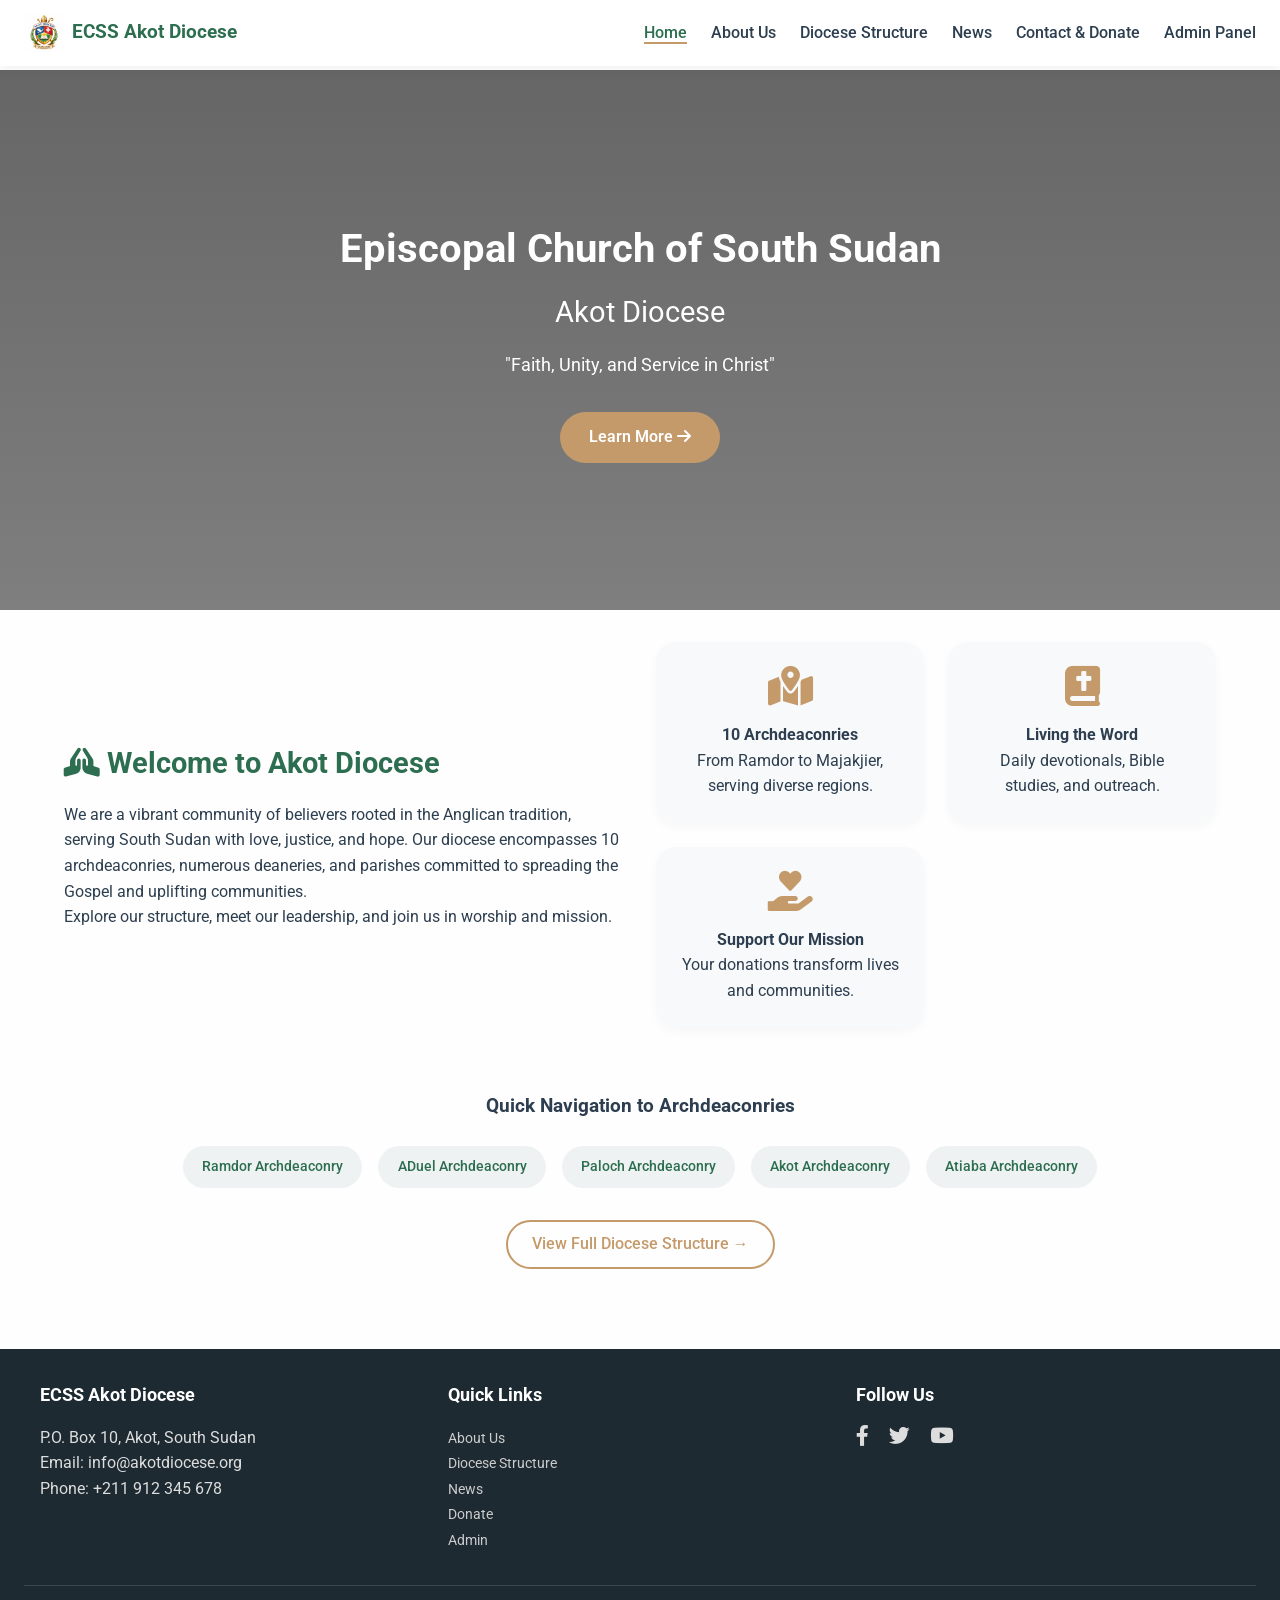
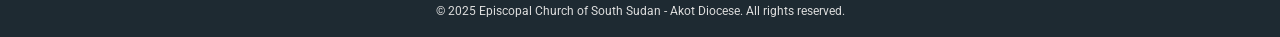
==== commit c554530f: "Update index.html" ====
--- a/index.html
+++ b/index.html
@@ -27,7 +27,7 @@
       </div>
     </nav>
   </header>
-<div class="background-image" style="background-image: url('prayer.jpg');"></div>
+
   <main>
     <section class="hero">
       <div class="hero-overlay"></div>
